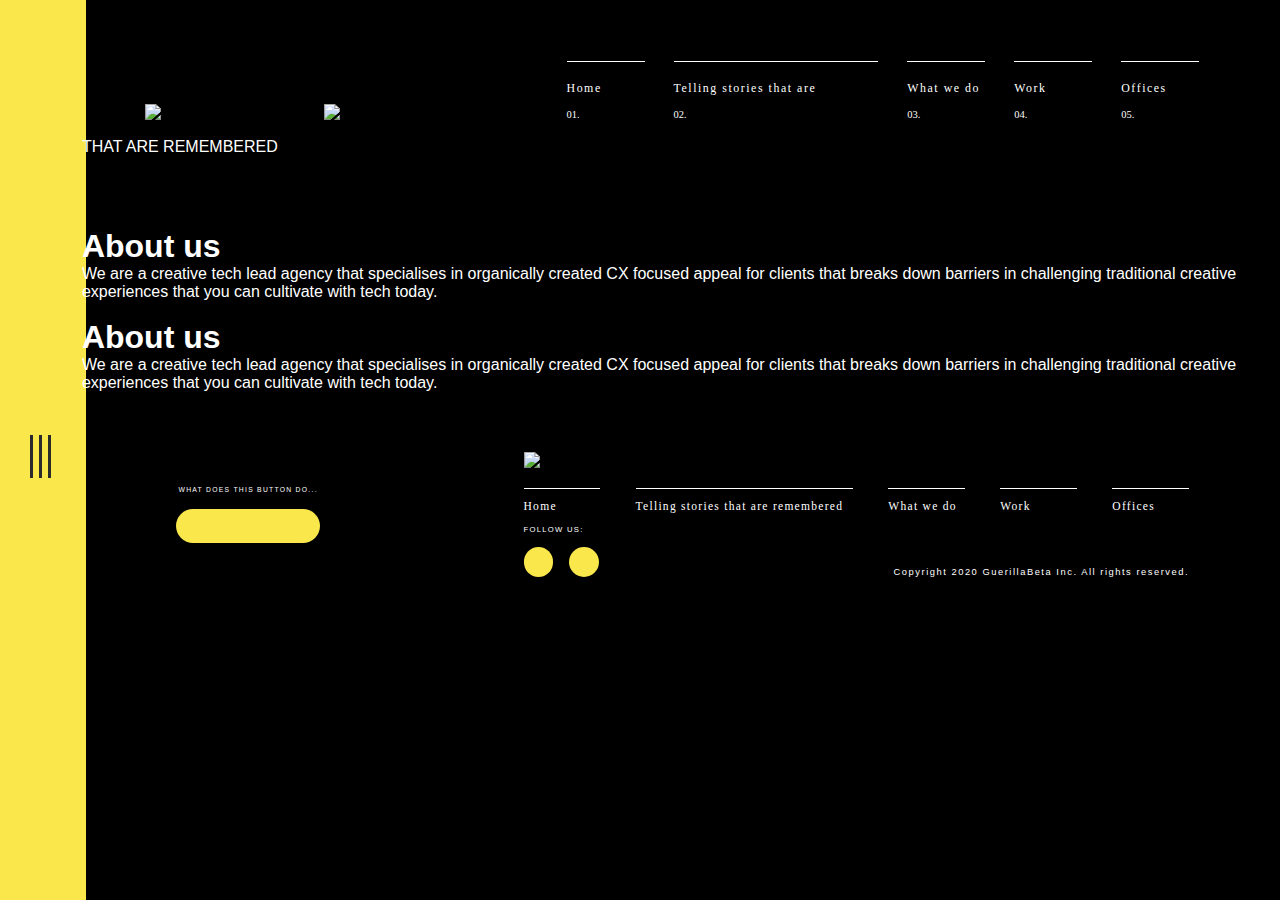
==== aboutUs.html @ b66935ba "change genie" ====
<!DOCTYPE html>
<html lang="en">

<head>
    <meta charset="UTF-8">
    <meta name="viewport" content="width=device-width, initial-scale=1.0">
    <meta http-equiv="X-UA-Compatible" content="ie=edge">
    <title>GuerillaBeta</title>
    <link href="https://fonts.googleapis.com/css?family=Gravitas+One&display=swap" rel="stylesheet">
    <link rel="stylesheet" href="style/owl.carousel.min.css">
    <link rel="stylesheet" href="style/header.css">
    <link rel="stylesheet" href="style/aboutUs.css">
    <link rel="stylesheet" href="style/font.css">
    <link rel="stylesheet" href="style/animation.css">
    <link rel="stylesheet" href="style/styleNavBar.css">

    <script src="https://cdnjs.cloudflare.com/ajax/libs/jquery/2.2.4/jquery.min.js"></script>
    <script src="script/snap.svg-min.js"></script>
    <script src="script/modernizr.custom.js"></script>


    <!-- javascript -->
    <script src="script/jquery.min.js"></script>
    <script src="script/owl.carousel.min.js"></script>
</head>

<body>
    <div class="container" id="nav">
        <div class="burger">
            <div class="rot">
                <span></span>
            </div>
        </div>
        <!-- open/close -->
        <nav class="navBar">
            <div class="burger closeImg">
                <img class="" alt="" src="img/closeNavBar.png">
            </div>
            <ul class="main">
                <li></li>
                <li class="first"><a href="case.html">
                        <h1 class="num">01</h1>
                        <div class="navBarImg">
                            <img class="navBarImg01" alt="" src="img/01.png"></div>
                        <p class="name">WEB EXPERIENCES, BABY!</p>
                    </a></li>
                <li><a href="#">
                        <h1 class="num">02</h1>
                        <div class="navBarImg">
                            <img class="navBarImg02" alt="" src="img/02.png"></div>
                        <p class="name">THE NEW REALITY - AR</p>
                    </a></li>
                <li><a href="#">
                        <h1 class="num">03</h1>
                        <div class="navBarImg">
                            <img class="navBarImg03" alt="" src="img/03.png"></div>
                        <p class="name">GAME DEVELOPMENT</p>
                    </a></li>
                <li><a href="#">
                        <h1 class="num">04</h1>
                        <div class="navBarImg">
                            <img class="navBarImg04" alt="" src="img/04.png"></div>
                        <p class="name">APP DEVELOPMENT</p>
                    </a></li>
            </ul>

        </nav>

        <div class="overlay"></div>
        <div class="containerBox">
            <header>
                <a href="index.html">
                    <div class="logo">
                        <img class='guer' src='img/guerLogoHeader.png'>
                        <img class='beta' src='img/beta.png'>
                    </div>
                </a>
                <ul class="menu">
                    <li> <a href="index.html">
                            <p class="menuText">Home</p>
                            <p class="menuNum">01.</p>
                        </a>
                    </li>
                    <li> <a href="aboutUs.html">
                            <p class="menuText">Telling stories that are</p>
                            <p class="menuNum">02.</p>
                        </a>
                    </li>
                    <li> <a href="weDo.html">
                            <p class="menuText">What we do</p>
                            <p class="menuNum">03.</p>
                        </a>
                    </li>
                    <li> <a href="work.html">
                            <p class="menuText">Work</p>
                            <p class="menuNum">04.</p>
                        </a>
                    </li>
                    <li> <a href="offices.html">
                            <p class="menuText">Offices</p>
                            <p class="menuNum">05.</p>
                        </a>
                    </li>
                </ul>


                <div class="burgerMenu">
                    <a id="hamburger-icon" href="#" class="open-close-btn"><span></span>
                        <span></span>
                        <span></span>
                        <span></span></a>
                </div>
                <div id="myNav" class="overlay1">
                    <div class="overlay-content">
                        <a href="index.html">
                            <p class="menuText"><span class="menuNum">01. </span>Home</p>
                        </a>
                        <a href="aboutUs.html">
                            <p class="menuText"><span class="menuNum">02. </span>Telling stories that are remembered</p>
                        </a>
                        <a href="weDo.html">
                            <p class="menuText"><span class="menuNum">03. </span>What we do</p>
                        </a>
                        <a href="work.html">
                            <p class="menuText"><span class="menuNum">04. </span>Work</p>
                        </a>
                        <a href="offices.html">
                            <p class="menuText"><span class="menuNum">05. </span>Offices</p>
                        </a>
                    </div>
                </div>
            </header>
            <div class="mainText">
                <img src="./img/about_text.png" alt="" class="aboutText">
                <p class="tittle">THAT ARE REMEMBERED</p>
                <div class='hoverme'>
                    <img class="bird bird1" alt="" src="img/bird.png">
                    <i></i><i></i><i></i><i></i><i></i><i></i><i></i><i></i><i></i><i></i><i></i><i></i><i></i><i></i><i></i><i></i><i></i><i></i><i></i><i></i><i></i><i></i><i></i><i></i><i></i><i></i><i></i><i></i><i></i><i></i><i></i><i></i><i></i><i></i><i></i><i></i><i></i><i></i><i></i><i></i>
                </div>
                <div class='hoverme'>
                    <img class="bird bird2" alt="" src="img/bird.png">
                    <i></i><i></i><i></i><i></i><i></i><i></i><i></i><i></i><i></i><i></i><i></i><i></i><i></i><i></i><i></i><i></i><i></i><i></i><i></i><i></i><i></i><i></i><i></i><i></i><i></i><i></i><i></i><i></i><i></i><i></i><i></i><i></i><i></i><i></i><i></i><i></i><i></i><i></i><i></i><i></i>

                </div>
                <img class="yellowArr yellowArr1" alt="" src="img/yellowArr.png">
                <img class="yellowArr yellowArr2" alt="" src="img/yellowArr.png">
                <img class="yellowArr yellowArr3" alt="" src="img/yellowArr.png">


                <!-- body -->
                <div class="owl-carousel">
                    <div class="slider">
                        <img src="./img/hand-grenade1_21.gif" class="sliderImg bomb" alt="">
                        <div class="sliderText">
                            <h1 class="sliderH1">About us</h1>
                            <p class="sliderInfo">We are a creative tech lead agency that specialises in organically created CX focused appeal for clients that breaks down barriers in challenging traditional creative experiences that you can cultivate with tech today.</p>
                        </div>
                    </div>
                    <div class="slider">
                        <img src="./img/kitty-paw21.gif" class="sliderImg" alt="">
                        <div class="sliderText">
                            <h1 class="sliderH1 sliderH11">About us</h1>
                            <p class="sliderInfo">We are a creative tech lead agency that specialises in organically created CX focused appeal for clients that breaks down barriers in challenging traditional creative experiences that you can cultivate with tech today.</p>
                        </div>
                    </div>

                </div>
                <p class="counter-out"></p>
            </div>
            <footer>
                <div class="btnContainer">
                    <img class="leftHand" alt="" src="img/leftHand.png">
                    <div class="btnBox">
                        <p class="p">WHAT DOES THIS BUTTON DO...</p>
                        <a href="" class="btnGuer testing"></a>
                    </div>
                    <img class="rightHand" alt="" src="img/rightHand.png">
                </div>
                <div class="footerRight">
                    <a href=""><img class='logo' src='img/logo.png'></a>
                    <ul class="menu">
                        <li> <a href="index.html">Home</a>
                        </li>
                        <li> <a href="aboutUs.html">Telling stories that are remembered</a>
                        </li>
                        <li> <a href="weDo.html">What we do</a>
                        </li>
                        <li> <a href="work.html">Work</a>
                        </li>
                        <li> <a href="offices.html">Offices</a>
                        </li>
                    </ul>
                    <div class="infoBox">
                        <div class="social">
                            <p class="follow">FOLLOW US:</p>
                            <div class="logoBox">
                                <div class="logoImg" style="background-image: url(img/face.png);     background-size: 32%;"></div>
                                <div class="logoImg" style="background-image: url(img/insta.png);    background-size: 50%;"></div>
                            </div>
                        </div>
                        <p class="copy">Copyright 2020 GuerillaBeta Inc. All rights reserved.</p>
                    </div>
                </div>
            </footer>
        </div>
    </div>
    <script>
        $(".open-close-btn").on('click touchstart', function(e) {
            // prevent default anchor click 
            e.preventDefault();
            $(".overlay1").toggleClass("overlay-open");
            $("#hamburger-icon").toggleClass("hamburger-open");
        });

    </script>
    <script src="script/classie.js"></script>
    <script src="script/demo12.js"></script>
    <script>
        $(document).ready(function() {
            $(".owl-carousel").owlCarousel({
                items: 1,
                loop: true,
                nav: true,
                onInitialized: function(e) {
                    $('.counter-out').text('1 / ' + this.items().length)
                    console.log();
                }
            });
            $(".owl-carousel").on('changed.owl.carousel', function(e) {
                $('.counter-out').text(++e.page.index + ' / ' + e.page.count)
            });
        });

    </script>
</body>

</html>
---- style/header.css ----
* {
    padding: 0;
    margin: 0;
    box-sizing: border-box;
}

ul li {
    list-style: none;
}

body {
    color: white;
    font-family: 'Helvetica';
    font-weight: 300;
    /*    overflow: hidden;*/
    background-color: black;
}

.burgerMenu,
#myNav {
    display: none;
}

.container {
    width: 100vw;
    height: 100%;
    display: flex;
    flex-direction: row;
    /*    align-items: center;*/
    background-color: black;
    background: linear-gradient(90deg, #FAE74C 6.7%, black 6.7%);
}

.burger {
    height: 100vh;
    width: 6.4vw;
    display: flex;
    flex-direction: row;
    justify-content: center;
    align-items: center;
    padding: 0 2.6vw;
    position: relative;
    z-index: 2;
    background-color: #FAE74C;
}

.containerBox {
    width: 93.3%;
    height: 100%;
    display: flex;
    flex-direction: column;
    justify-content: flex-start;
    background-position: center;
    background-repeat: no-repeat;
    background-size: cover;
}

header {
    width: 100%;
    height: 9.35vw;
    padding: 0vw 6vw 0 4.9vw;
    display: flex;
    flex-direction: row;
    justify-content: space-between;
    align-items: flex-end;
}

header .logo {
    width: 17.8vw;
    height: 37px;
    display: flex;
    flex-direction: row;
    justify-content: flex-start;
    align-items: flex-end;
}

header .logo .guer {
    margin: 0 0.7vw 0 0;
    width: 14vw;
}

header .logo .beta {
    width: 4vw;
}

header .logo:hover .beta {
    animation: flip ease-in-out 1s;
    -webkit-backface-visibility: visible;
    backface-visibility: visible;
}

header .menu {
    width: 60%;
    display: flex;
    flex-direction: row;
    justify-content: space-between;
}


header .menu li {
    display: flex;
    flex-direction: column;
    justify-content: space-between;
    align-items: flex-start;
    border-top: 1px solid transparent;
    width: 6.1vw;
    transition: all .8s;
}

header .menu li:hover {
    border-top: 1px solid white;
}

header .menu li:hover a {
    color: #FAE74C;
}

header .menu li:nth-of-type(2) {
    width: 16vw;
}

header .menu li a {
    text-decoration: none;
    text-align: left;
    width: 100%;
    color: white;
    transition: all .2s;
}

header .menuText {
    width: 100%;
    font-size: 0.93vw;
    padding: 1.5vw 0 1vw;
    letter-spacing: 0.12vw;
    font-family: Futura_Medium;
    transition: all .3s;
    border-top: 1px solid white;
}

header .menuNum {
    font-family: Silkscreen;
    font-size: 0.82vw;
    transition: all .3s;
}

.overlay {
    height: 0%;
    width: 100%;
    position: fixed;
    z-index: 1;
    top: 0;
    left: 0;
    overflow-y: hidden;
    transition: 0.4s;
    display: flex;
    justify-content: center;
}

.overlay1 {
    height: 0%;
    width: 100%;
    position: fixed;
    z-index: 100;
    top: 0;
    left: 0;
    overflow-y: hidden;
    transition: 0.4s;
    display: flex;
    justify-content: center;
}

.overlay-open {
    height: 93%;
    background-color: black;
    top: 13vw;
}

.overlay-content {
    position: relative;
    width: 80%;
    margin-top: 10%;
}

.overlay1 a {
    padding: 5px;
    text-decoration: none;
    text-transform: uppercase;
    display: block;
    transition: 0.3s;
    color: white;
    line-height: 1.6;
    letter-spacing: 2px;
    text-align: left;
}


.overlay1 a:hover,
.overlay1 a:focus {
    color: white;
}

.open-close-btn {
    position: relative;
    left: 5px;
    text-decoration: none;
    z-index: 10;
}

footer {
    width: 100%;
    display: flex;
    flex-direction: row;
    justify-content: space-between;
    align-items: center;
    padding: 4.7vw 6.8vw 3.3vw 3.3vw;
    background-image: url(../img/footerBG.png);
}

footer .btnContainer {
    display: flex;
    flex-direction: row;
    justify-content: center;
    align-items: flex-start;
}

footer .btnContainer .leftHand {
    width: 3.24vw;
    margin: 0 0.8vw 0 0;
}

footer .btnContainer .rightHand {
    width: 2.45vw;
    margin: 3vw 0 0 0vw;
}

footer .btnContainer .btnBox {
    display: flex;
    flex-direction: column;
    justify-content: center;
    align-items: center;
    width: 11.3vw;
}

footer .btnContainer .btnBox .p {
    font-size: 0.53vw;
    letter-spacing: 0.1vw;
    font-family: 'Helvetica';
    font-weight: 100;
    margin: 0 0 1.25vw;
    text-transform: uppercase;
}

footer .btnBox .btnGuer {
    border-radius: 32vw;
    background-color: #FAE74C;
    background-image: url(../img/btnBG.png);
    background-position: center;
    background-repeat: no-repeat;
    background-size: 59%;
    width: 100%;
    height: 2.66vw;
    color: white;
    text-decoration: none;
    cursor: pointer;
    -webkit-transition: all .2s ease;
    transition: all .2s ease;
    display: block;
    position: relative;
}

.testing:before,
.testing:after {
    content: '';
    position: absolute;
    top: 0;
    left: 0;
    padding: 8px 0;
    width: 100%;
    -webkit-clip: rect(0px, 0px, 0px, 0px);
    clip: rect(0px, 0px, 0px, 0px);
    background: #FAE74C;
    color: white;
    border-radius: 32vw;
    background-image: url(../img/btnBG.png);
    background-position: center;
    background-repeat: no-repeat;
    background-size: 59%;
}

.testing:before {
    left: -3px;
    top: -2px;
    text-shadow: 2px 0 #fff;
    box-shadow: 2px 0 #fff;
}

.testing:after {
    left: 2px;
    bottom: -2px;
    text-shadow: -1px 0 #fff;
    box-shadow: -1px 0 #fff;
}

.testing:hover {
    background: white;
    color: black;
}

.testing:hover:before {
    animation: glitch-test 1s infinite linear alternate-reverse;
}

.testing:hover:after {
    -webkit-animation: glitch-test 1.5s infinite linear alternate;
    animation: glitch-test 1.5s infinite linear alternate;
}

footer .btnBox .btnGuer:hover {
    cursor: pointer;
}

footer .footerRight {
    display: flex;
    flex-direction: column;
    justify-content: center;
    align-items: flex-start;
}

footer .footerRight .logo {
    width: 11.7vw;
    margin: 0 0 1.25vw;
}

footer .footerRight .menu {
    display: flex;
    flex-direction: row;
    justify-content: space-between;
    align-items: flex-start;
    width: 52vw;
}

footer .footerRight .menu li {
    display: flex;
    flex-direction: column;
    justify-content: space-between;
    align-items: flex-start;
    border-top: 1px solid white;
    width: 6vw;
    transition: all 1s;
}

footer .footerRight .menu li:nth-of-type(2) {
    width: 17vw;
}

footer .footerRight .menu li a {
    text-decoration: none;
    text-align: left;
    width: 100%;
    color: white;
    transition: all .3s;
    font-size: 0.9vw;
    padding: 0.9vw 0 1vw;
    letter-spacing: 0.1vw;
    font-family: Futura_Medium;
    transition: all .3s;
}

footer .footerRight .menu li a:hover {
    cursor: pointer;
}

footer .footerRight .infoBox {
    display: flex;
    flex-direction: row;
    justify-content: space-between;
    align-items: flex-end;
    width: 100%;
}

footer .footerRight .infoBox .social {
    display: flex;
    flex-direction: column;
}

footer .social .follow {
    font-size: 0.6vw;
    font-family: 'Helvetica';
    font-weight: 100;
    letter-spacing: 0.1vw;
}

footer .social .logoBox {
    display: flex;
    flex-direction: row;
    margin: 1vw 0 0;
}

footer .social .logoBox .logoImg {
    width: 2.34vw;
    height: 2.34vw;
    background-color: #FAE74C;
    border-radius: 50%;
    background-repeat: no-repeat;
    background-position: center;
    margin: 0 1.2vw 0 0;
}

footer .social .logoBox .logoImg:hover {
    cursor: pointer;
}

footer .copy {
    font-size: 0.73vw;
    font-family: 'Helvetica';
    font-weight: 100;
    letter-spacing: 0.12vw;
}

@media screen and (max-height: 450px) {
    .overlay1 {
        overflow-y: auto;
    }
}


/* Hamburger Icon */
#hamburger-icon {
    display: inline-block;
    width: 7.2vw;
    height: 3vw;
    -webkit-transform: rotate(0deg);
    -moz-transform: rotate(0deg);
    -o-transform: rotate(0deg);
    transform: rotate(0deg);
    -webkit-transition: .5s ease-in-out;
    -moz-transition: .5s ease-in-out;
    -o-transition: .5s ease-in-out;
    transition: .5s ease-in-out;
    cursor: pointer;
}


#hamburger-icon span {
    display: inline-block;
    position: absolute;
    height: 2px;
    width: 100%;
    background: white;
    border-radius: 3px;
    opacity: 1;
    left: 0;
    margin-top: 0.4vw;
    -webkit-transform: rotate(0deg);
    -moz-transform: rotate(0deg);
    -o-transform: rotate(0deg);
    transform: rotate(0deg);
    -webkit-transition: .25s ease-in-out;
    -moz-transition: .25s ease-in-out;
    -o-transition: .25s ease-in-out;
    transition: .25s ease-in-out;
}


/* Hamburger Lines  */

#hamburger-icon span:nth-child(1) {
    top: 0px;
}

#hamburger-icon span:nth-child(2),
#hamburger-icon span:nth-child(3) {
    top: 1.5vw;
}

#hamburger-icon span:nth-child(4) {
    top: 3vw;
}

#hamburger-icon.hamburger-open span:nth-child(1) {
    top: 18px;
    width: 0%;
    left: 50%;
}

#hamburger-icon.hamburger-open span:nth-child(2) {
    -webkit-transform: rotate(45deg);
    -moz-transform: rotate(45deg);
    -o-transform: rotate(45deg);
    transform: rotate(45deg);
}

#hamburger-icon.hamburger-open span:nth-child(3) {
    -webkit-transform: rotate(-45deg);
    -moz-transform: rotate(-45deg);
    -o-transform: rotate(-45deg);
    transform: rotate(-45deg);
}

#hamburger-icon.hamburger-open span:nth-child(4) {
    top: 18px;
    width: 0%;
    left: 50%;
}

.xAnimate {
    width: 1.7vw;
    left: 4%;
    top: -9%;
    position: absolute;
    animation: rotate ease-in-out 4s infinite;
}

.xAnimate1 {
    bottom: -44%;
    right: 20%;
    width: 1.2vw;
    position: absolute;
    animation: rotate2 ease-in-out 6s infinite;
}



@media all and (max-width:1024px) {
    body {
        overflow: auto;
    }

    .container {
        background-color: black;
        background: linear-gradient(90deg, black 6.7%, black 6.7%);
    }

    .xAnimate {
        width: 2.7vw;
        top: 0%;
    }

    .nav {
        display: none;
    }

    header .menu {
        display: none;
    }

    header {
        justify-content: space-between;
        padding: 5.6vw 7.4vw 0;
    }

    header .logo {
        margin: 0;
        width: 39vw;
    }

    header .logo .guer {
        margin: 0 0.7vw 0 0;
        width: 23vw;
    }

    header .logo .beta {
        width: 6vw;
    }

    .containerBox {
        width: 100%;
    }

    header .menuText {
        font-size: 2.93vw;
        letter-spacing: 0.4vw;
    }

    header .menuNum {
        font-size: 2.93vw;
    }

    .burgerMenu,
    #myNav {
        display: flex;
    }

    footer .btnContainer {
        margin: 0 0 4vw;
    }

    footer .btnContainer .btnBox .p {
        font-size: 1.7vw;
    }

    footer .btnBox .btnGuer {
        height: 5.66vw;
    }

    footer .footerRight .logo {
        width: 21.7vw;
        margin: 0 0 2vw;
    }

    footer .footerRight .menu {
        width: 100%;
    }

    footer .footerRight .menu li a {
        font-size: 2vw;
        padding: 1.9vw 0 2vw;
    }

    footer .footerRight .menu li {
        width: 12vw;
        margin: 0 2vw 0 0;
    }

    footer .footerRight .menu li:nth-of-type(2) {
        width: 35vw;
    }

    footer {
        flex-direction: column;
        padding: 4.7vw 1vw 3.3vw;
    }

    footer .social .follow {
        font-size: 2.3vw;
        margin-top: 2vw;
    }

    footer .social .logoBox .logoImg {
        width: 6.34vw;
        height: 6.34vw;
        background-position: 49% 50%;
    }

    footer .copy {
        font-size: 2.3vw;
        letter-spacing: 0.2vw;
    }

    footer .btnContainer .leftHand {
        width: 6.24vw;
        margin: 0 1.8vw 0 0;
    }

    footer .btnContainer .rightHand {
        width: 5.45vw;
        margin: 3vw 0 0 1vw;
    }

    footer .btnContainer .btnBox {
        width: 30vw;
    }

}
---- style/animation.css ----
@keyframes rotate {
    from {
        transform: rotate(0deg);
    }

    to {
        transform: rotate(-360deg);
    }
}

@keyframes rotate2 {
    from {
        transform: rotate(-360deg);
    }

    to {
        transform: rotate(0deg);
    }
}

@keyframes pulse {
    0% {
        transform: scale3d(1, 1, 1);
        -webkit-transform: scale3d(1, 1, 1);
    }

    50% {
        transform: scale3d(1.1, 1.1, 1.1);
        -webkit-transform: scale3d(1.1, 1.1, 1.1);
    }

    100% {
        transform: scale3d(1, 1, 1);
        -webkit-transform: scale3d(1, 1, 1);
    }
}

@keyframes fadeState {
    from {
        opacity: 0;
    }

    to {
        opacity: 1;
    }
}

@keyframes fadeArr {
    0 {
        opacity: 0;
    }

    50% {
        opacity: 1;
    }

    100% {
        opacity: 0;
    }
}

@keyframes fade {
    0% {
        opacity: 0;
        top: 0;
    }

    15% {
        opacity: 1;
    }

    85% {
        opacity: 1;
    }

    98% {
        top: 0;
    }

    100% {
        opacity: 0;
        top: -100px;
    }
}

@keyframes stateAnim {
    from {
        opacity: 0;
    }

    to {
        opacity: 1;
    }
}

@keyframes david {
    from {
        background-image: url(../img/David.png);
    }

    to {
        background-image: url(../img/0811.gif);
    }
}

@keyframes cleo {
    from {
        background-image: url(../img/Cleopatra1.png);
    }

    to {
        background-image: url(../img/0631.gif);
    }
}

@-webkit-keyframes flip {
    from {
        -webkit-transform: perspective(400px) scale3d(1, 1, 1) translate3d(0, 0, 0) rotate3d(0, 1, 0, -360deg);
        transform: perspective(400px) scale3d(1, 1, 1) translate3d(0, 0, 0) rotate3d(0, 1, 0, -360deg);
        -webkit-animation-timing-function: ease-out;
        animation-timing-function: ease-out;
    }

    40% {
        -webkit-transform: perspective(400px) scale3d(1, 1, 1) translate3d(0, 0, 150px) rotate3d(0, 1, 0, -190deg);
        transform: perspective(400px) scale3d(1, 1, 1) translate3d(0, 0, 150px) rotate3d(0, 1, 0, -190deg);
        -webkit-animation-timing-function: ease-out;
        animation-timing-function: ease-out;
    }

    50% {
        -webkit-transform: perspective(400px) scale3d(1, 1, 1) translate3d(0, 0, 150px) rotate3d(0, 1, 0, -170deg);
        transform: perspective(400px) scale3d(1, 1, 1) translate3d(0, 0, 150px) rotate3d(0, 1, 0, -170deg);
        -webkit-animation-timing-function: ease-in;
        animation-timing-function: ease-in;
    }

    80% {
        -webkit-transform: perspective(400px) scale3d(0.95, 0.95, 0.95) translate3d(0, 0, 0) rotate3d(0, 1, 0, 0deg);
        transform: perspective(400px) scale3d(0.95, 0.95, 0.95) translate3d(0, 0, 0) rotate3d(0, 1, 0, 0deg);
        -webkit-animation-timing-function: ease-in;
        animation-timing-function: ease-in;
    }

    to {
        -webkit-transform: perspective(400px) scale3d(1, 1, 1) translate3d(0, 0, 0) rotate3d(0, 1, 0, 0deg);
        transform: perspective(400px) scale3d(1, 1, 1) translate3d(0, 0, 0) rotate3d(0, 1, 0, 0deg);
        -webkit-animation-timing-function: ease-in;
        animation-timing-function: ease-in;
    }
}

@keyframes flip {
    from {
        -webkit-transform: perspective(400px) scale3d(1, 1, 1) translate3d(0, 0, 0) rotate3d(0, 1, 0, -360deg);
        transform: perspective(400px) scale3d(1, 1, 1) translate3d(0, 0, 0) rotate3d(0, 1, 0, -360deg);
        -webkit-animation-timing-function: ease-out;
        animation-timing-function: ease-out;
    }

    40% {
        -webkit-transform: perspective(400px) scale3d(1, 1, 1) translate3d(0, 0, 150px) rotate3d(0, 1, 0, -190deg);
        transform: perspective(400px) scale3d(1, 1, 1) translate3d(0, 0, 150px) rotate3d(0, 1, 0, -190deg);
        -webkit-animation-timing-function: ease-out;
        animation-timing-function: ease-out;
    }

    50% {
        -webkit-transform: perspective(400px) scale3d(1, 1, 1) translate3d(0, 0, 150px) rotate3d(0, 1, 0, -170deg);
        transform: perspective(400px) scale3d(1, 1, 1) translate3d(0, 0, 150px) rotate3d(0, 1, 0, -170deg);
        -webkit-animation-timing-function: ease-in;
        animation-timing-function: ease-in;
    }

    80% {
        -webkit-transform: perspective(400px) scale3d(0.95, 0.95, 0.95) translate3d(0, 0, 0) rotate3d(0, 1, 0, 0deg);
        transform: perspective(400px) scale3d(0.95, 0.95, 0.95) translate3d(0, 0, 0) rotate3d(0, 1, 0, 0deg);
        -webkit-animation-timing-function: ease-in;
        animation-timing-function: ease-in;
    }

    to {
        -webkit-transform: perspective(400px) scale3d(1, 1, 1) translate3d(0, 0, 0) rotate3d(0, 1, 0, 0deg);
        transform: perspective(400px) scale3d(1, 1, 1) translate3d(0, 0, 0) rotate3d(0, 1, 0, 0deg);
        -webkit-animation-timing-function: ease-in;
        animation-timing-function: ease-in;
    }
}

@keyframes lower {

    0%,
    12%,
    18.999%,
    23%,
    31.999%,
    37%,
    44.999%,
    46%,
    49.999%,
    51%,
    58.999%,
    61%,
    68.999%,
    71%,
    85.999%,
    96%,
    100% {
        opacity: 0.99;
        text-shadow: 0 0 30px #FAE74C, 0 0 40px white, 0 0 6px #FAE74C;
    }

    19%,
    22.99%,
    32%,
    36.999%,
    45%,
    45.999%,
    50%,
    50.99%,
    59%,
    60.999%,
    69%,
    70.999%,
    86%,
    95.999% {
        opacity: 0.4;
        text-shadow: none;
    }
}

@keyframes left {
    from {
        left: 0;
        bottom: 0;
    }

    to {
        left: 0.25vw;
        bottom: 0.25vw;
    }
}







@keyframes bottomright {
    0% {
        width: 0;
        height: 0;
        padding-top: 0;
        visibility: visible;
    }

    25% {
        width: 100%;
        height: 0;
        padding-top: 0;
        visibility: visible;
    }

    50% {
        height: 100%;
        width: 100%;
        visibility: visible;
    }

    75% {
        visibility: visible;
    }

    100% {
        visibility: visible;
    }
}

@keyframes revbottomright {
    0% {
        width: 100%;
        height: 100%;
        visibility: visible;
    }

    25% {
        width: 100%;
        height: 100%;
        visibility: visible;
    }

    50% {
        width: 100%;
        height: 100%;
        visibility: visible;
    }

    75% {
        width: 100%;
        height: 0;
        padding-top: 0;
        visibility: visible;
    }

    100% {
        width: 0;
        height: 0;
        padding-top: 0;
        visibility: hidden;
    }
}

@keyframes topleft {
    0% {
        width: 0;
        height: 0;
        padding-bottom: 0;
        visibility: hidden;
    }

    25% {
        width: 0;
        height: 0;
        padding-bottom: 0;
        visibility: hidden;
    }

    50% {
        width: 0;
        height: 0;
        padding-bottom: 0;
        visibility: hidden;
    }

    75% {
        width: 100%;
        height: 0;
        padding-bottom: 0;
        visibility: visible;
    }

    100% {
        width: 100%;
        height: 100%;
        opacity: 1;
        visibility: visible;
    }
}

@keyframes revtopleft {
    0% {
        width: 100%;
        height: 100%;
        opacity: 1;
        visibility: visible;
    }

    25% {
        width: 100%;
        height: 0;
        padding-bottom: 0;
        visibility: visible;
    }

    50% {
        width: 0;
        height: 0;
        padding-bottom: 0;
        visibility: hidden;
    }

    75% {
        width: 0;
        height: 0;
        padding-bottom: 0;
        visibility: hidden;
    }

    100% {
        width: 0;
        height: 0;
        padding-bottom: 0;
        visibility: hidden;
    }
}
@keyframes topleft2 {
  0% {
        width: 0;
        height: 0;
        padding-top: 0;
        visibility: visible;
    }

    25% {
        width: 100%;
        height: 0;
        padding-top: 0;
        visibility: visible;
    }

    50% {
        height: 100%;
        width: 100%;
        visibility: visible;
    }

    75% {
        visibility: visible;
    }

    100% {
        visibility: visible;
    }
}

@keyframes bang {
    from {
        transform: translate3d(0, 1vw, 0);
        opacity: 1;
    }
}

@-moz-keyframes topLineCross {
    0% {
        -webkit-transform: translateY(-22px);
        -moz-transform: translateY(-22px);
        -o-transform: translateY(-22px);
        -ms-transform: translateY(-22px);
        transform: translateY(-22px);
    }

    50% {
        -webkit-transform: translateY(0px);
        -moz-transform: translateY(0px);
        -o-transform: translateY(0px);
        -ms-transform: translateY(0px);
        transform: translateY(0px);
    }

    100% {
        -webkit-transform: translateY(0px) rotate(45deg);
        -moz-transform: translateY(0px) rotate(45deg);
        -o-transform: translateY(0px) rotate(45deg);
        -ms-transform: translateY(0px) rotate(45deg);
        transform: translateY(0px) rotate(45deg);
    }
}

@-webkit-keyframes topLineCross {
    0% {
        -webkit-transform: translateY(-22px);
        -moz-transform: translateY(-22px);
        -o-transform: translateY(-22px);
        -ms-transform: translateY(-22px);
        transform: translateY(-22px);
    }

    50% {
        -webkit-transform: translateY(0px);
        -moz-transform: translateY(0px);
        -o-transform: translateY(0px);
        -ms-transform: translateY(0px);
        transform: translateY(0px);
    }

    100% {
        -webkit-transform: translateY(0px) rotate(45deg);
        -moz-transform: translateY(0px) rotate(45deg);
        -o-transform: translateY(0px) rotate(45deg);
        -ms-transform: translateY(0px) rotate(45deg);
        transform: translateY(0px) rotate(45deg);
    }
}

@-o-keyframes topLineCross {
    0% {
        -webkit-transform: translateY(-22px);
        -moz-transform: translateY(-22px);
        -o-transform: translateY(-22px);
        -ms-transform: translateY(-22px);
        transform: translateY(-22px);
    }

    50% {
        -webkit-transform: translateY(0px);
        -moz-transform: translateY(0px);
        -o-transform: translateY(0px);
        -ms-transform: translateY(0px);
        transform: translateY(0px);
    }

    100% {
        -webkit-transform: translateY(0px) rotate(45deg);
        -moz-transform: translateY(0px) rotate(45deg);
        -o-transform: translateY(0px) rotate(45deg);
        -ms-transform: translateY(0px) rotate(45deg);
        transform: translateY(0px) rotate(45deg);
    }
}

@keyframes topLineCross {
    0% {
        -webkit-transform: translateY(-22px);
        -moz-transform: translateY(-22px);
        -o-transform: translateY(-22px);
        -ms-transform: translateY(-22px);
        transform: translateY(-22px);
    }

    50% {
        -webkit-transform: translateY(0px);
        -moz-transform: translateY(0px);
        -o-transform: translateY(0px);
        -ms-transform: translateY(0px);
        transform: translateY(0px);
    }

    100% {
        -webkit-transform: translateY(0px) rotate(45deg);
        -moz-transform: translateY(0px) rotate(45deg);
        -o-transform: translateY(0px) rotate(45deg);
        -ms-transform: translateY(0px) rotate(45deg);
        transform: translateY(0px) rotate(45deg);
    }
}

@-moz-keyframes bottomLineCross {
    0% {
        -webkit-transform: translateY(22px);
        -moz-transform: translateY(22px);
        -o-transform: translateY(22px);
        -ms-transform: translateY(22px);
        transform: translateY(22px);
    }

    50% {
        -webkit-transform: translateY(0px);
        -moz-transform: translateY(0px);
        -o-transform: translateY(0px);
        -ms-transform: translateY(0px);
        transform: translateY(0px);
    }

    100% {
        -webkit-transform: translateY(0px) rotate(-45deg);
        -moz-transform: translateY(0px) rotate(-45deg);
        -o-transform: translateY(0px) rotate(-45deg);
        -ms-transform: translateY(0px) rotate(-45deg);
        transform: translateY(0px) rotate(-45deg);
    }
}

@-webkit-keyframes bottomLineCross {
    0% {
        -webkit-transform: translateY(22px);
        -moz-transform: translateY(22px);
        -o-transform: translateY(22px);
        -ms-transform: translateY(22px);
        transform: translateY(22px);
    }

    50% {
        -webkit-transform: translateY(0px);
        -moz-transform: translateY(0px);
        -o-transform: translateY(0px);
        -ms-transform: translateY(0px);
        transform: translateY(0px);
    }

    100% {
        -webkit-transform: translateY(0px) rotate(-45deg);
        -moz-transform: translateY(0px) rotate(-45deg);
        -o-transform: translateY(0px) rotate(-45deg);
        -ms-transform: translateY(0px) rotate(-45deg);
        transform: translateY(0px) rotate(-45deg);
    }
}

@-o-keyframes bottomLineCross {
    0% {
        -webkit-transform: translateY(22px);
        -moz-transform: translateY(22px);
        -o-transform: translateY(22px);
        -ms-transform: translateY(22px);
        transform: translateY(22px);
    }

    50% {
        -webkit-transform: translateY(0px);
        -moz-transform: translateY(0px);
        -o-transform: translateY(0px);
        -ms-transform: translateY(0px);
        transform: translateY(0px);
    }

    100% {
        -webkit-transform: translateY(0px) rotate(-45deg);
        -moz-transform: translateY(0px) rotate(-45deg);
        -o-transform: translateY(0px) rotate(-45deg);
        -ms-transform: translateY(0px) rotate(-45deg);
        transform: translateY(0px) rotate(-45deg);
    }
}

@keyframes bottomLineCross {
    0% {
        -webkit-transform: translateY(22px);
        -moz-transform: translateY(22px);
        -o-transform: translateY(22px);
        -ms-transform: translateY(22px);
        transform: translateY(22px);
    }

    50% {
        -webkit-transform: translateY(0px);
        -moz-transform: translateY(0px);
        -o-transform: translateY(0px);
        -ms-transform: translateY(0px);
        transform: translateY(0px);
    }

    100% {
        -webkit-transform: translateY(0px) rotate(-45deg);
        -moz-transform: translateY(0px) rotate(-45deg);
        -o-transform: translateY(0px) rotate(-45deg);
        -ms-transform: translateY(0px) rotate(-45deg);
        transform: translateY(0px) rotate(-45deg);
    }
}

@-moz-keyframes topLineBurger {
    0% {
        -webkit-transform: translateY(0px) rotate(45deg);
        -moz-transform: translateY(0px) rotate(45deg);
        -o-transform: translateY(0px) rotate(45deg);
        -ms-transform: translateY(0px) rotate(45deg);
        transform: translateY(0px) rotate(45deg);
    }

    50% {
        -webkit-transform: rotate(0deg);
        -moz-transform: rotate(0deg);
        -o-transform: rotate(0deg);
        -ms-transform: rotate(0deg);
        transform: rotate(0deg);
    }

    100% {
        -webkit-transform: translateY(-22px) rotate(0deg);
        -moz-transform: translateY(-22px) rotate(0deg);
        -o-transform: translateY(-22px) rotate(0deg);
        -ms-transform: translateY(-22px) rotate(0deg);
        transform: translateY(-22px) rotate(0deg);
    }
}

@-webkit-keyframes topLineBurger {
    0% {
        -webkit-transform: translateY(0px) rotate(45deg);
        -moz-transform: translateY(0px) rotate(45deg);
        -o-transform: translateY(0px) rotate(45deg);
        -ms-transform: translateY(0px) rotate(45deg);
        transform: translateY(0px) rotate(45deg);
    }

    50% {
        -webkit-transform: rotate(0deg);
        -moz-transform: rotate(0deg);
        -o-transform: rotate(0deg);
        -ms-transform: rotate(0deg);
        transform: rotate(0deg);
    }

    100% {
        -webkit-transform: translateY(-22px) rotate(0deg);
        -moz-transform: translateY(-22px) rotate(0deg);
        -o-transform: translateY(-22px) rotate(0deg);
        -ms-transform: translateY(-22px) rotate(0deg);
        transform: translateY(-22px) rotate(0deg);
    }
}

@-o-keyframes topLineBurger {
    0% {
        -webkit-transform: translateY(0px) rotate(45deg);
        -moz-transform: translateY(0px) rotate(45deg);
        -o-transform: translateY(0px) rotate(45deg);
        -ms-transform: translateY(0px) rotate(45deg);
        transform: translateY(0px) rotate(45deg);
    }

    50% {
        -webkit-transform: rotate(0deg);
        -moz-transform: rotate(0deg);
        -o-transform: rotate(0deg);
        -ms-transform: rotate(0deg);
        transform: rotate(0deg);
    }

    100% {
        -webkit-transform: translateY(-22px) rotate(0deg);
        -moz-transform: translateY(-22px) rotate(0deg);
        -o-transform: translateY(-22px) rotate(0deg);
        -ms-transform: translateY(-22px) rotate(0deg);
        transform: translateY(-22px) rotate(0deg);
    }
}

@keyframes topLineBurger {
    0% {
        -webkit-transform: translateY(0px) rotate(45deg);
        -moz-transform: translateY(0px) rotate(45deg);
        -o-transform: translateY(0px) rotate(45deg);
        -ms-transform: translateY(0px) rotate(45deg);
        transform: translateY(0px) rotate(45deg);
    }

    50% {
        -webkit-transform: rotate(0deg);
        -moz-transform: rotate(0deg);
        -o-transform: rotate(0deg);
        -ms-transform: rotate(0deg);
        transform: rotate(0deg);
    }

    100% {
        -webkit-transform: translateY(-22px) rotate(0deg);
        -moz-transform: translateY(-22px) rotate(0deg);
        -o-transform: translateY(-22px) rotate(0deg);
        -ms-transform: translateY(-22px) rotate(0deg);
        transform: translateY(-22px) rotate(0deg);
    }
}

@-moz-keyframes bottomLineBurger {
    0% {
        -webkit-transform: translateY(0px) rotate(-45deg);
        -moz-transform: translateY(0px) rotate(-45deg);
        -o-transform: translateY(0px) rotate(-45deg);
        -ms-transform: translateY(0px) rotate(-45deg);
        transform: translateY(0px) rotate(-45deg);
    }

    50% {
        -webkit-transform: rotate(0deg);
        -moz-transform: rotate(0deg);
        -o-transform: rotate(0deg);
        -ms-transform: rotate(0deg);
        transform: rotate(0deg);
    }

    100% {
        -webkit-transform: translateY(22px) rotate(0deg);
        -moz-transform: translateY(22px) rotate(0deg);
        -o-transform: translateY(22px) rotate(0deg);
        -ms-transform: translateY(22px) rotate(0deg);
        transform: translateY(22px) rotate(0deg);
    }
}

@-webkit-keyframes bottomLineBurger {
    0% {
        -webkit-transform: translateY(0px) rotate(-45deg);
        -moz-transform: translateY(0px) rotate(-45deg);
        -o-transform: translateY(0px) rotate(-45deg);
        -ms-transform: translateY(0px) rotate(-45deg);
        transform: translateY(0px) rotate(-45deg);
    }

    50% {
        -webkit-transform: rotate(0deg);
        -moz-transform: rotate(0deg);
        -o-transform: rotate(0deg);
        -ms-transform: rotate(0deg);
        transform: rotate(0deg);
    }

    100% {
        -webkit-transform: translateY(22px) rotate(0deg);
        -moz-transform: translateY(22px) rotate(0deg);
        -o-transform: translateY(22px) rotate(0deg);
        -ms-transform: translateY(22px) rotate(0deg);
        transform: translateY(22px) rotate(0deg);
    }
}

@-o-keyframes bottomLineBurger {
    0% {
        -webkit-transform: translateY(0px) rotate(-45deg);
        -moz-transform: translateY(0px) rotate(-45deg);
        -o-transform: translateY(0px) rotate(-45deg);
        -ms-transform: translateY(0px) rotate(-45deg);
        transform: translateY(0px) rotate(-45deg);
    }

    50% {
        -webkit-transform: rotate(0deg);
        -moz-transform: rotate(0deg);
        -o-transform: rotate(0deg);
        -ms-transform: rotate(0deg);
        transform: rotate(0deg);
    }

    100% {
        -webkit-transform: translateY(22px) rotate(0deg);
        -moz-transform: translateY(22px) rotate(0deg);
        -o-transform: translateY(22px) rotate(0deg);
        -ms-transform: translateY(22px) rotate(0deg);
        transform: translateY(22px) rotate(0deg);
    }
}

@keyframes bottomLineBurger {
    0% {
        -webkit-transform: translateY(0px) rotate(-45deg);
        -moz-transform: translateY(0px) rotate(-45deg);
        -o-transform: translateY(0px) rotate(-45deg);
        -ms-transform: translateY(0px) rotate(-45deg);
        transform: translateY(0px) rotate(-45deg);
    }

    50% {
        -webkit-transform: rotate(0deg);
        -moz-transform: rotate(0deg);
        -o-transform: rotate(0deg);
        -ms-transform: rotate(0deg);
        transform: rotate(0deg);
    }

    100% {
        -webkit-transform: translateY(22px) rotate(0deg);
        -moz-transform: translateY(22px) rotate(0deg);
        -o-transform: translateY(22px) rotate(0deg);
        -ms-transform: translateY(22px) rotate(0deg);
        transform: translateY(22px) rotate(0deg);
    }
}

@-webkit-keyframes glitch-test {
    0% {
        clip: rect(-3px, 900px, 0px, 0px);
    }

    5.88235% {
        clip: rect(0px, 900px, 0px, 0px);
    }

    11.76471% {
        clip: rect(-3px, 900px, 0px, 0px);
    }

    17.64706% {
        clip: rect(-3px, 900px, 0px, 0px);
    }

    23.52941% {
        clip: rect(100px, 900px, 100px, 0px);
    }

    29.41176% {
        clip: rect(0px, 900px, 600px, 0px);
    }

    35.29412% {
        clip: rect(100px, 900px, 0px, 0px);
    }

    41.17647% {
        clip: rect(0px, 900px, 600px, 0px);
    }

    47.05882% {
        clip: rect(100px, 900px, 0px, 0px);
    }

    52.94118% {
        clip: rect(-3px, 900px, 0px, 0px);
    }

    58.82353% {
        clip: rect(100px, 450px, 100px, 0px);
    }

    64.70588% {
        clip: rect(0px, 450px, 0px, 0px);
    }

    70.58824% {
        clip: rect(100px, 450px, 100px, 0px);
    }

    76.47059% {
        clip: rect(0px, 450px, 0px, 0px);
    }

    82.35294% {
        clip: rect(0px, 450px, 0px, 0px);
    }

    88.23529% {
        clip: rect(0px, 450px, 0px, 0px);
    }

    94.11765% {
        clip: rect(0px, 450px, 0px, 0px);
    }

    100% {
        clip: rect(0px, 450px, 0px, 0px);
    }
}

@keyframes glitch-test {
    0% {
        clip: rect(-3px, 900px, 0px, 0px);
    }

    5.88235% {
        clip: rect(0px, 900px, 0px, 0px);
    }

    11.76471% {
        clip: rect(-3px, 900px, 0px, 0px);
    }

    17.64706% {
        clip: rect(-3px, 900px, 0px, 0px);
    }

    23.52941% {
        clip: rect(100px, 900px, 100px, 0px);
    }

    29.41176% {
        clip: rect(0px, 900px, 600px, 0px);
    }

    35.29412% {
        clip: rect(100px, 900px, 0px, 0px);
    }

    41.17647% {
        clip: rect(0px, 900px, 600px, 0px);
    }

    47.05882% {
        clip: rect(100px, 900px, 0px, 0px);
    }

    52.94118% {
        clip: rect(-3px, 900px, 0px, 0px);
    }

    58.82353% {
        clip: rect(100px, 450px, 100px, 0px);
    }

    64.70588% {
        clip: rect(0px, 450px, 0px, 0px);
    }

    70.58824% {
        clip: rect(100px, 450px, 100px, 0px);
    }

    76.47059% {
        clip: rect(0px, 450px, 0px, 0px);
    }

    82.35294% {
        clip: rect(0px, 450px, 0px, 0px);
    }

    88.23529% {
        clip: rect(0px, 450px, 0px, 0px);
    }

    94.11765% {
        clip: rect(0px, 450px, 0px, 0px);
    }

    100% {
        clip: rect(0px, 450px, 0px, 0px);
    }
}

@keyframes fadeInLeft {
    from {
        transform: translate3d(300px, 0, 0);
        opacity: 0;
    }

    to {
        transform: translateZ(0);
        opacity: 1;
    }
}
@keyframes fadeInRight {
    from {
        transform: translate3d(-300px,0,0);
        opacity: 0;
    }

    to {
        transform: translateZ(0);
        opacity: 1
    }
}
@keyframes zoomIn {
    from {
        transform: scale(.6);
        opacity: 0;
    }

    to {
        transform: translateZ(0) scale(1);
        opacity: 1;
    }
}
---- style/styleNavBar.css ----
.navBar {
    text-align: center;
    width: 78vw;
    background-color: #FAE74C;
    display: flex;
    flex-direction: row;
    margin: 0 auto 0 0;
}

.navBar .main {
    list-style: none;
    padding: 0;
    margin: 0 auto;
    display: flex;
    flex-direction: column;
    justify-content: center;
    align-items: center;
    height: 100%;
    width: 100%;
    padding: 0 5vw;
    position: relative;
}

.navBar ul li {
    display: flex;
    flex-direction: row;
    justify-content: flex-start;
    align-items: center;
    padding: 0 0 0 2vw;
    height: 8vw;
    width: 100%;
    -webkit-backface-visibility: hidden;
    backface-visibility: hidden;
}

.navBar ul li:first-of-type {
    height: 0;
}

.navBar ul li a {
    display: flex;
    flex-direction: row;
    justify-content: flex-end;
    align-items: flex-start;
    color: black;
    -webkit-transition: color 0.2s;
    transition: color 0.2s;
    text-decoration: none;

}

.navBar .num {
    font-size: 2.3vw;
    font-family: Silkscreen;
    margin: 0;
}

.navBar .name {
    font-size: 3.5vw;
    font-family: FuturaLT-CondensedBoldOblique;
    line-height: 5.3vw;
}

.navBarImg01 {
    width: 4vw;
}

.navBarImg02 {
    width: 6vw;
}

.navBarImg03 {
    width: 5.5vw;
}

.navBarImg04 {
    width: 3vw;
}

.navBarImg {
    width: 5vw;
    margin: 0 2vw 0 3vw;
    display: flex;
    justify-content: center;
    align-items: center;
}

/*  COLORS
========================================== 
/*  FONTS
========================================== */
/*  MIXINS
========================================== */
/*  RESET
========================================== */
*,
*:before,
*:after {
    margin: 0;
    padding: 0;
    box-sizing: border-box;
}

body {
    width: 100%;
    height: 100%;
}

body.overflow {
    overflow: hidden;
}

/*  BURGER
========================================== */
.burger {
    z-index: 100;
}

.burger span {
    position: relative;
    margin-top: 9px;
    margin-bottom: 9px;
    -webkit-user-select: none;
    -moz-user-select: none;
    -ms-user-select: none;
    user-select: none;
    position: absolute;
    top: 50%;
    left: 50%;
    margin-left: -15px;
    margin-top: -1.5px;
}

.clicked {
    background-color: white;
}

.burger .rot {
    transform: rotate(90deg);
}

.fadeRight {
    transition-duration: 1.5s;
    animation: fadeInRight 1.5s cubic-bezier(.25, .46, .45, .94);
}

.fadeLeft {
    transition-duration: 1.5s;
    animation: fadeInLeft 1.5s cubic-bezier(.25, .46, .45, .94);
}

.zoomIn {
    transition-duration: 1.5s;
    animation: zoomIn 1.5s cubic-bezier(.25, .46, .45, .94);
}

.show ul li:after {
    animation: bottomright 6s ease-in-out forwards;
    animation-delay: .5s;
}

.show ul li:after {
    content: "";
    position: absolute;
    bottom: 0px;
    left: 0px;
    width: 100%;
    height: 100%;
    border-bottom: 1px solid #707070;
    visibility: hidden;
}

.closeImg {
    top: 4vw;
    position: absolute;
    right: 5vw;
    width: 2.6vw;
    height: 2.6vw;
    background-color: transparent !important;
}

.closeImg img {
    width: 2.6vw;
}

.burger span,
.burger span::before,
.burger span::after {
    display: block;
    width: 43px;
    height: 3px;
    background-color: #2a2a2a;
    outline: 1px solid transparent;
    -webkit-transition-property: background-color, -webkit-transform;
    -moz-transition-property: background-color, -moz-transform;
    -o-transition-property: background-color, -o-transform;
    transition-property: background-color, transform;
    -webkit-transition-duration: 0.3s;
    -moz-transition-duration: 0.3s;
    -o-transition-duration: 0.3s;
    transition-duration: 0.3s;
}

.burger span::before,
.burger span::after {
    position: absolute;
    content: "";
}

.burger span::before {
    top: -9px;
}

.burger span::after {
    top: 9px;
}

.burger.clicked span {
    background-color: transparent;
}

.burger.clicked span::before {
    -webkit-transform: translateY(9px) rotate(45deg);
    -moz-transform: translateY(9px) rotate(45deg);
    -ms-transform: translateY(9px) rotate(45deg);
    -o-transform: translateY(9px) rotate(45deg);
    transform: translateY(9px) rotate(45deg);
    background-color: black;
}

.burger.clicked span::after {
    -webkit-transform: translateY(-9px) rotate(-45deg);
    -moz-transform: translateY(-9px) rotate(-45deg);
    -ms-transform: translateY(-9px) rotate(-45deg);
    -o-transform: translateY(-9px) rotate(-45deg);
    transform: translateY(-9px) rotate(-45deg);
    background-color: black;
}

.burger.clicked span:before,
.burger.clicked span:after {
    background-color: black;
}

.burger:hover {
    cursor: pointer;
}

/*  NAV
========================================== */
nav {
    background-color: #2a2a2a;
    position: fixed;
    z-index: 99;
    top: 0;
    right: 0;
    height: 100%;
    /*    max-width: 515px;*/
    width: 100%;
    overflow-y: auto;
    -webkit-transform: translateX(-200%);
    -moz-transform: translateX(-200%);
    -ms-transform: translateX(-200%);
    -o-transform: translateX(-200%);
    transform: translateX(-200%);
    -webkit-transition: transform 0.55s cubic-bezier(0.785, 0.135, 0.15, 0.86);
    -moz-transition: transform 0.55s cubic-bezier(0.785, 0.135, 0.15, 0.86);
    -o-transition: transform 0.55s cubic-bezier(0.785, 0.135, 0.15, 0.86);
    transition: transform 0.55s cubic-bezier(0.785, 0.135, 0.15, 0.86);
}

nav.show {
    -webkit-transform: translateX(-20%);
    -moz-transform: translateX(-20%);
    -ms-transform: translateX(-20%);
    -o-transform: translateX(-20%);
    transform: translateX(-20%);
}

nav.show ul.main li {
    -webkit-transform: translateX(0px);
    -moz-transform: translateX(0px);
    -ms-transform: translateX(0px);
    -o-transform: translateX(0px);
    transform: translateX(0px);
    opacity: 1;
}


nav ul.main {
    list-style-type: none;
}

nav ul.main li {
    margin-bottom: 20px;
    -webkit-transform: translateX(40px);
    -moz-transform: translateX(40px);
    -ms-transform: translateX(40px);
    -o-transform: translateX(40px);
    transform: translateX(40px);
    opacity: 0;
    -webkit-transition: all 0.3s ease;
    -moz-transition: all 0.3s ease;
    -o-transition: all 0.3s ease;
    transition: all 0.3s ease;
    cursor: pointer;
}

nav ul.main li:last-of-type {
    margin-bottom: 0px;
}


nav ul.main li a span {
    color: #b7ac7f;
}


/*  OVERLAY
========================================== */
.overlay {
    position: fixed;
    top: 0;
    left: 0;
    z-index: 90;
    width: 100%;
    height: 100%;
    -webkit-transition: all 0.3s ease-in-out;
    -moz-transition: all 0.3s ease-in-out;
    -o-transition: all 0.3s ease-in-out;
    transition: all 0.3s ease-in-out;
    background-color: rgba(0, 0, 0, 0.9);
    opacity: 0;
    visibility: hidden;
}

.overlay.show {
    opacity: 0.8;
    visibility: visible;
}
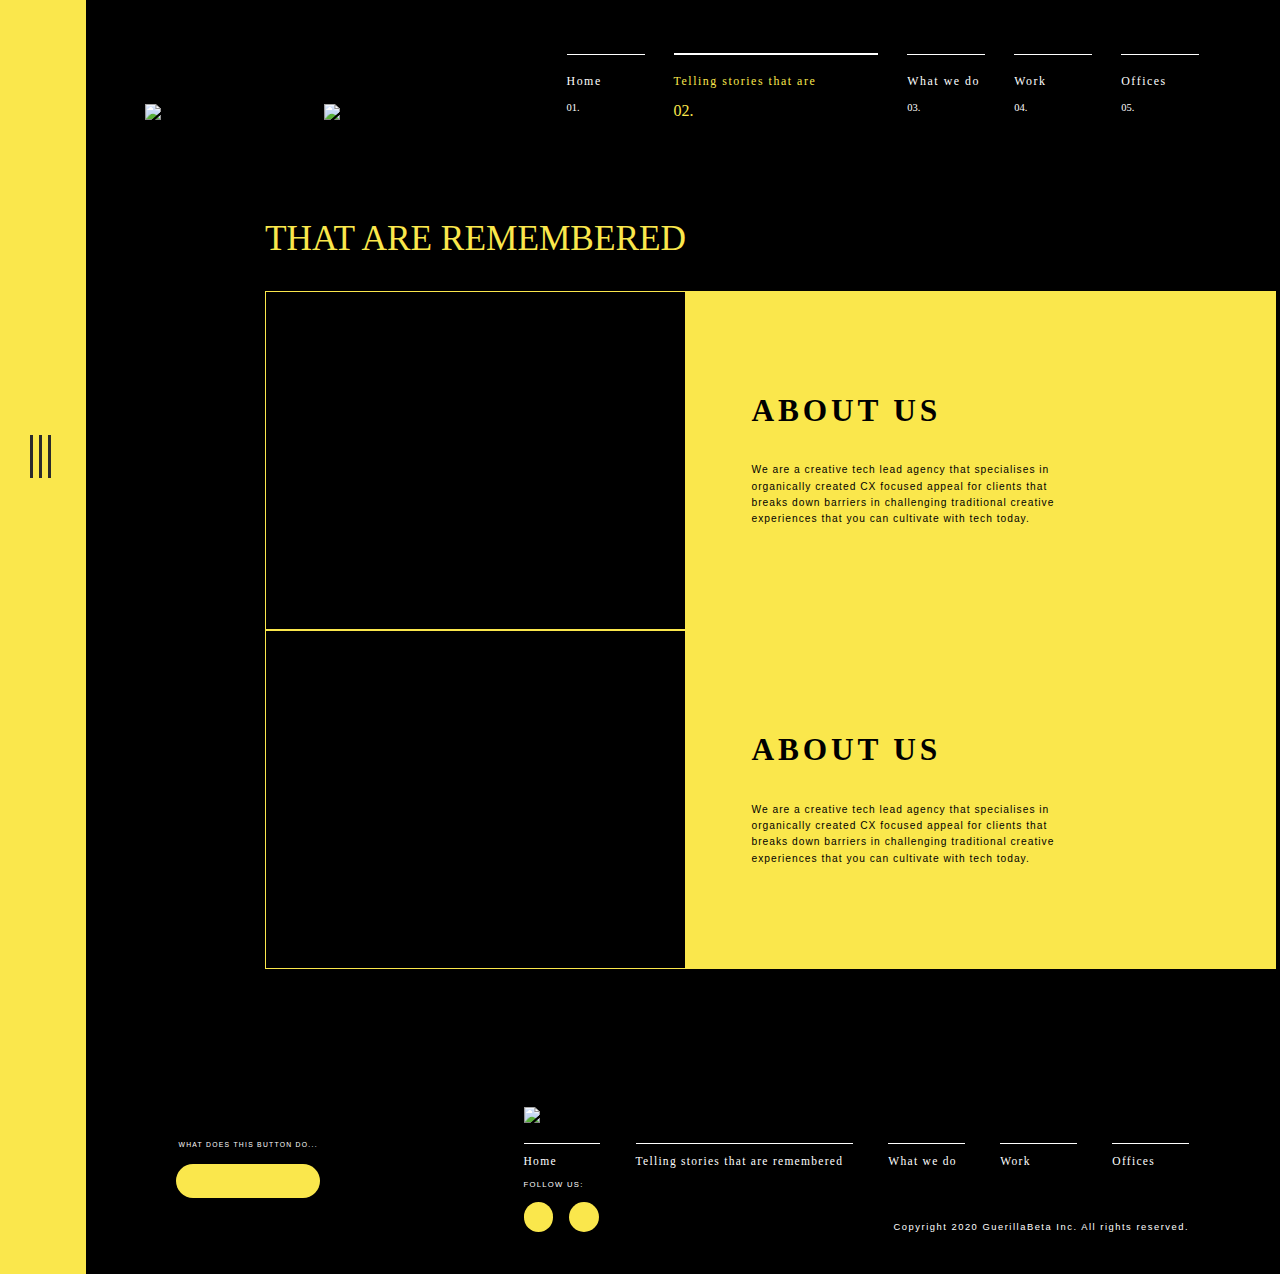
==== commit 3a303b23: "fff" ====
--- a/aboutUs.html
+++ b/aboutUs.html
@@ -157,7 +157,7 @@
                         </div>
                     </div>
                     <div class="slider">
-                        <img src="./img/kitty-paw21.gif" class="sliderImg" alt="">
+                        <img src="./img/kitty-paw21.gif" class="sliderImg kitty" alt="">
                         <div class="sliderText">
                             <h1 class="sliderH1 sliderH11">About us</h1>
                             <p class="sliderInfo">We are a creative tech lead agency that specialises in organically created CX focused appeal for clients that breaks down barriers in challenging traditional creative experiences that you can cultivate with tech today.</p>
--- a/style/header.css
+++ b/style/header.css
@@ -177,8 +177,9 @@
 
 .overlay-content {
     position: relative;
-    width: 80%;
-    margin-top: 10%;
+    width: 78%;
+    margin-top: 21%;
+    margin-left: 9%;
 }
 
 .overlay1 a {
@@ -203,7 +204,7 @@
     position: relative;
     left: 5px;
     text-decoration: none;
-    z-index: 10;
+    z-index: 102;
 }
 
 footer {
@@ -528,7 +529,7 @@
 
     .container {
         background-color: black;
-        background: linear-gradient(90deg, black 6.7%, black 6.7%);
+        background: linear-gradient(90deg, #FAE74C 9.7%, black 6.7%);
     }
 
     .xAnimate {
@@ -552,6 +553,8 @@
     header .logo {
         margin: 0;
         width: 39vw;
+        position: relative;
+        z-index: 102;
     }
 
     header .logo .guer {
@@ -564,7 +567,8 @@
     }
 
     .containerBox {
-        width: 100%;
+        width: 91.3%;
+
     }
 
     header .menuText {
@@ -594,12 +598,29 @@
     }
 
     footer .footerRight .logo {
-        width: 21.7vw;
-        margin: 0 0 2vw;
+        width: 29.7vw;
+        margin: 0 auto 3vw;
+    }
+
+    footer .footerRight {
+        align-items: center;
+    }
+
+    footer .footerRight .infoBox {
+        display: flex;
+        flex-direction: column;
+        justify-content: center;
+        align-items: center;
+        width: 100%;
+    }
+
+    footer .footerRight .infoBox .social {
+        margin: 0 0 4vw;
     }
 
     footer .footerRight .menu {
         width: 100%;
+        display: none;
     }
 
     footer .footerRight .menu li a {
@@ -651,4 +672,10 @@
         width: 30vw;
     }
 
-}
+    .overlay-open {
+        height: 100%;
+        background-color: black;
+        top: 0;
+    }
+
+}
--- a/style/aboutUs.css
+++ b/style/aboutUs.css
@@ -0,0 +1,656 @@
+.containerBox {
+    background-image: url(../img/about_bg.png);
+    /*    width: 93.4%;*/
+}
+
+header .menu li:nth-of-type(2) a {
+    color: #FAE74C;
+}
+
+header .menu li:nth-of-type(2) {
+    border-top: 1px solid white;
+}
+
+header .menu li:nth-of-type(2) .menuNum {
+    font-size: 1.25vw;
+}
+
+.mainText {
+    width: 100%;
+    display: flex;
+    flex-direction: column;
+    justify-content: center;
+    align-items: flex-start;
+    padding: 6vw 0 4vw 14.3vw;
+    position: relative;
+}
+
+.mainText .aboutText {
+    width: 23%;
+    margin-left: 0.1vw;
+}
+
+.mainText .tittle {
+    font-family: Silkscreen;
+    font-size: 2.76vw;
+    color: #FAE74C;
+    margin: 1.67vw 0 0;
+}
+
+.bird {
+    width: 100%;
+}
+
+
+.bird2 {
+    transform: rotate(-49deg);
+
+}
+
+.hoverme {
+    position: absolute;
+    width: 3.8vw;
+    left: 61%;
+    top: 22%;
+}
+
+.hoverme:first-of-type {
+    left: 55%;
+    top: 21%;
+}
+
+.hoverme i {
+    position: absolute;
+    display: block;
+    left: 50%;
+    top: 0;
+    width: 0.13vw;
+    height: 0.3vw;
+    background: red;
+    opacity: 0;
+}
+
+.hoverme:hover i:nth-of-type(1) {
+    transform: translate3d(-1vw, -2vw, 0) rotate(113deg);
+    background: #FAE74C;
+    animation: bang 1.2s ease-out forwards;
+    opacity: 0;
+}
+
+.hoverme:hover i:nth-of-type(2) {
+    transform: translate3d(2vw, -3vw, 0) rotate(232deg);
+    background: #FAE74C;
+    animation: bang 1.2s ease-out forwards;
+    opacity: 0;
+}
+
+.hoverme:hover i:nth-of-type(3) {
+    transform: translate3d(4vw, -3vw, 0) rotate(16deg);
+    background: #FAE74C;
+    animation: bang 1.2s ease-out forwards;
+    opacity: 0;
+}
+
+.hoverme:hover i:nth-of-type(4) {
+    transform: translate3d(-4vw, 1vw, 0) rotate(188deg);
+    background: white;
+    animation: bang 1.2s ease-out forwards;
+    opacity: 0;
+}
+
+.hoverme:hover i:nth-of-type(5) {
+    transform: translate3d(-0.5vw, -1vw, 0) rotate(14deg);
+    background: #808080;
+    animation: bang 1.2s ease-out forwards;
+    opacity: 0;
+}
+
+.hoverme:hover i:nth-of-type(6) {
+    transform: translate3d(-2vw, 5vw, 0) rotate(121deg);
+    background: #FAE74C;
+    animation: bang 1.2s ease-out forwards;
+    opacity: 0;
+}
+
+.hoverme:hover i:nth-of-type(7) {
+    transform: translate3d(1vw, 4vw, 0) rotate(45deg);
+    background: #808080;
+    animation: bang 1.2s ease-out forwards;
+    opacity: 0;
+}
+
+.hoverme:hover i:nth-of-type(8) {
+    transform: translate3d(4vw, -2vw, 0) rotate(19deg);
+    background: white;
+    animation: bang 1.2s ease-out forwards;
+    opacity: 0;
+}
+
+.hoverme:hover i:nth-of-type(9) {
+    transform: translate3d(3vw, 2vw, 0) rotate(355deg);
+    background: white;
+    animation: bang 1.2s ease-out forwards;
+    opacity: 0;
+}
+
+.hoverme:hover i:nth-of-type(10) {
+    transform: translate3d(1.5vw, -1vw, 0) rotate(91deg);
+    background: #FAE74C;
+    animation: bang 1.2s ease-out forwards;
+    opacity: 0;
+}
+
+.hoverme:hover i:nth-of-type(11) {
+    transform: translate3d(-0.1vw, 5vw, 0) rotate(180deg);
+    background: white;
+    animation: bang 1.2s ease-out forwards;
+    opacity: 0;
+}
+
+.hoverme:hover i:nth-of-type(12) {
+    transform: translate3d(-4vw, -1vw, 0) rotate(319deg);
+    background: #FAE74C;
+    animation: bang 1.2s ease-out forwards;
+    opacity: 0;
+}
+
+.hoverme:hover i:nth-of-type(13) {
+    transform: translate3d(3vw, -1vw, 0) rotate(266deg);
+    background: #808080;
+    animation: bang 1.2s ease-out forwards;
+    opacity: 0;
+}
+
+.hoverme:hover i:nth-of-type(14) {
+    transform: translate3d(-3.5vw, 4vw, 0) rotate(75deg);
+    background: #808080;
+    animation: bang 1.2s ease-out forwards;
+    opacity: 0;
+}
+
+.hoverme:hover i:nth-of-type(15) {
+    transform: translate3d(-2vw, -2vw, 0) rotate(322deg);
+    background: #fbff00;
+    animation: bang 1.2s ease-out forwards;
+    opacity: 0;
+}
+
+.hoverme:hover i:nth-of-type(16) {
+    transform: translate3d(-2vw, -1vw, 0) rotate(80deg);
+    background: #FAE74C;
+    animation: bang 1.2s ease-out forwards;
+    opacity: 0;
+}
+
+.hoverme:hover i:nth-of-type(17) {
+    transform: translate3d(-1vw, -1vw, 0) rotate(194deg);
+    background: white;
+    animation: bang 1.2s ease-out forwards;
+    opacity: 0;
+}
+
+.hoverme:hover i:nth-of-type(18) {
+    transform: translate3d(3vw, 4vw, 0) rotate(131deg);
+    background: #FAE74C;
+    animation: bang 1.2s ease-out forwards;
+    opacity: 0;
+}
+
+.hoverme:hover i:nth-of-type(19) {
+    transform: translate3d(2.5vw, 4.5vw, 0) rotate(10deg);
+    background: #808080;
+    animation: bang 1.2s ease-out forwards;
+    opacity: 0;
+}
+
+.hoverme:hover i:nth-of-type(20) {
+    transform: translate3d(3vw, -1vw, 0) rotate(330deg);
+    background: #FAE74C;
+    animation: bang 1.2s ease-out forwards;
+    opacity: 0;
+}
+
+.hoverme:hover i:nth-of-type(21) {
+    transform: translate3d(0, 3.7vw, 0) rotate(66deg);
+    background: #FAE74C;
+    animation: bang 1.2s ease-out forwards;
+    opacity: 0;
+}
+
+.hoverme:hover i:nth-of-type(22) {
+    transform: translate3d(1.4vw, -1.8vw, 0) rotate(15deg);
+    background: white;
+    animation: bang 1.2s ease-out forwards;
+    opacity: 0;
+}
+
+.hoverme:hover i:nth-of-type(23) {
+    transform: translate3d(-2vw, -2.9vw, 0) rotate(255deg);
+    background: #808080;
+    animation: bang 1.2s ease-out forwards;
+    opacity: 0;
+}
+
+.hoverme:hover i:nth-of-type(24) {
+    transform: translate3d(-3vw, 0, 0) rotate(199deg);
+    background: #FAE74C;
+    animation: bang 1.2s ease-out forwards;
+    opacity: 0;
+}
+
+.hoverme:hover i:nth-of-type(25) {
+    transform: translate3d(-1.6vw, 1.6vw, 0) rotate(232deg);
+    background: white;
+    animation: bang 1.2s ease-out forwards;
+    opacity: 0;
+}
+
+.hoverme:hover i:nth-of-type(26) {
+    transform: translate3d(3vw, 0vw, 0) rotate(157deg);
+    background: #808080;
+    animation: bang 1.2s ease-out forwards;
+    opacity: 0;
+}
+
+.hoverme:hover i:nth-of-type(27) {
+    transform: translate3d(-0.6vw, -0.5vw, 0) rotate(97deg);
+    background: #FAE74C;
+    animation: bang 1.2s ease-out forwards;
+    opacity: 0;
+}
+
+.hoverme:hover i:nth-of-type(28) {
+    transform: translate3d(0.8vw, 6vw, 0) rotate(345deg);
+    background: #808080;
+    animation: bang 1.2s ease-out forwards;
+    opacity: 0;
+}
+
+.hoverme:hover i:nth-of-type(29) {
+    transform: translate3d(1.7vw, 5.3vw, 0) rotate(162deg);
+    background: white;
+    animation: bang 1.2s ease-out forwards;
+    opacity: 0;
+}
+
+.hoverme:hover i:nth-of-type(30) {
+    transform: translate3d(2vw, 6vw, 0) rotate(307deg);
+    background: white;
+    animation: bang 1.2s ease-out forwards;
+    opacity: 0;
+}
+
+.hoverme:hover i:nth-of-type(31) {
+    transform: translate3d(-3vw, 2vw, 0) rotate(51deg);
+    background: #fff700;
+    animation: bang 1.2s ease-out forwards;
+    opacity: 0;
+}
+
+.hoverme:hover i:nth-of-type(32) {
+    transform: translate3d(-5vw, 1.8vw, 0) rotate(186deg);
+    background: white;
+    animation: bang 1.2s ease-out forwards;
+    opacity: 0;
+}
+
+.hoverme:hover i:nth-of-type(33) {
+    transform: translate3d(2.6vw, -2.4vw, 0) rotate(209deg);
+    background: #808080;
+    animation: bang 1.2s ease-out forwards;
+    opacity: 0;
+}
+
+.hoverme:hover i:nth-of-type(34) {
+    transform: translate3d(-3vw, 6vw, 0) rotate(357deg);
+    background: #808080;
+    animation: bang 1.2s ease-out forwards;
+    opacity: 0;
+}
+
+.hoverme:hover i:nth-of-type(35) {
+    transform: translate3d(-3.2vw, 5vw, 0) rotate(320deg);
+    background: white;
+    animation: bang 1.2s ease-out forwards;
+    opacity: 0;
+}
+
+.hoverme:hover i:nth-of-type(36) {
+    transform: translate3d(-4.6vw, 6vw, 0) rotate(309deg);
+    background: white;
+    animation: bang 1.2s ease-out forwards;
+    opacity: 0;
+}
+
+.hoverme:hover i:nth-of-type(37) {
+    transform: translate3d(-6vw, 0vw, 0) rotate(125deg);
+    background: #808080;
+    animation: bang 1.2s ease-out forwards;
+    opacity: 0;
+}
+
+.hoverme:hover i:nth-of-type(38) {
+    transform: translate3d(2vw, 1vw, 0) rotate(230deg);
+    background: #eeff00;
+    animation: bang 1.2s ease-out forwards;
+    opacity: 0;
+}
+
+.hoverme:hover i:nth-of-type(39) {
+    transform: translate3d(0.6vw, 0, 0) rotate(267deg);
+    background: #808080;
+    animation: bang 1.2s ease-out forwards;
+    opacity: 0;
+}
+
+.hoverme:hover i:nth-of-type(40) {
+    transform: translate3d(-1vw, 6vw, 0) rotate(50deg);
+    background: #f7ff00;
+    animation: bang 1.2s ease-out forwards;
+    opacity: 0;
+}
+
+.owl-carousel {
+    margin: 2.5vw 0 0;
+    background-image: linear-gradient(90deg, transparent 20%, black 60%);
+}
+
+.slider {
+    display: flex;
+    flex-direction: row;
+    justify-content: space-between;
+    align-items: center;
+    width: 100%;
+    height: 26.5vw;
+    padding: 0 0 0 10%;
+    border: 1px solid #FAE74C;
+}
+
+.slider .sliderText {
+    display: flex;
+    flex-direction: column;
+    justify-content: center;
+    align-items: flex-start;
+    width: 65%;
+    height: 100%;
+    background-color: #FAE74C;
+    padding: 0 0 0 5.2vw;
+}
+
+.sliderImg {
+    width: 31%;
+}
+
+.sliderH1 {
+    font-family: Silkscreen;
+    font-size: 2.45vw;
+    color: black;
+    text-transform: uppercase;
+    letter-spacing: 0.3vw;
+    margin: 0 0 2.6vw;
+}
+
+.sliderInfo {
+    letter-spacing: 1px;
+    color: black;
+    font-size: 0.8vw;
+    line-height: 1.6;
+    font-family: Helvetica;
+    font-weight: 100;
+    width: 58%;
+}
+
+.no-js .owl-carousel,
+.owl-carousel.owl-loaded {
+    display: flex;
+    flex-direction: row;
+    justify-content: center;
+    align-items: center;
+}
+
+.owl-carousel .owl-nav button.owl-prev {
+    width: 6vw;
+    height: 6.4vw;
+    background-image: url(../img/arrow.png);
+    background-repeat: no-repeat;
+    background-size: 12%;
+    background-position: center;
+    background-color: black;
+    transition: all .3s;
+}
+
+.owl-carousel .owl-nav button.owl-prev:hover {
+    background-color: white;
+    background-image: url(../img/arrowHover.png);
+}
+
+.owl-carousel .owl-nav button.owl-prev:focus {
+    border: none;
+    outline: none;
+}
+
+.owl-carousel .owl-nav button span {
+
+    color: transparent;
+}
+
+.counter-out {
+    width: 84%;
+    text-align: center;
+    color: white;
+    font-size: 0.84vw;
+    font-family: Futura_Medium;
+    margin-top: 2.05vw;
+}
+
+.bomb {
+    width: 26%;
+}
+
+.owl-nav {
+    height: 100%;
+    height: 26.5vw;
+    position: relative;
+    z-index: 2;
+    right: 0;
+    display: flex;
+    flex-direction: column;
+    justify-content: center;
+    align-items: flex-end;
+    background-color: #FAE74C;
+}
+
+.yellowArr {
+    position: absolute;
+    left: 6%;
+    top: 80%;
+    width: 2.85vw;
+    opacity: 0;
+    animation: fadeArr ease-in-out 3s infinite;
+}
+
+.yellowArr1 {
+    left: 2%;
+
+    animation-delay: .7s;
+}
+
+.yellowArr2 {
+    animation-delay: 1.7s;
+}
+
+.yellowArr3 {
+    left: 10%;
+    animation-delay: 2.5s;
+}
+
+@media all and (max-width:1024px) {
+    .hoverme i {
+        width: 0.3vw;
+        height: 1vw;
+    }
+
+    .mainText {
+        padding: 10vw;
+        align-items: center;
+    }
+
+    .mainText .aboutText {
+        width: 53%;
+    }
+
+    .mainText .tittle {
+        font-size: 5.76vw;
+        margin: 2.67vw 0 0;
+    }
+
+    .hoverme {
+        width: 8.8vw;
+        left: 61%;
+        top: 23%;
+        margin: 0 0 5vw;
+    }
+
+    .hoverme:first-of-type {
+        left: 42%;
+        top: 23%;
+    }
+
+    .slider {
+        display: flex;
+        flex-direction: column;
+        justify-content: flex-end;
+        align-items: center;
+        width: 88%;
+        height: 79vw;
+        padding: 0;
+        transform: rotate(-90deg);
+        position: relative;
+    }
+
+    .owl-carousel.owl-drag .owl-item {
+        padding: 0vw;
+    }
+
+    .sliderImg {
+        width: 43%;
+        margin: 0vw auto 0vw;
+        top: 11%;
+    }
+
+    .slider .sliderText {
+        align-items: center;
+        width: 100%;
+        height: 46%;
+        padding: 3vw 2.4vw 5vw;
+        /*        margin: 2vw 0 0;*/
+
+    }
+
+    .kitty {
+        margin: 0vw auto 3vw;
+    }
+
+    .sliderH1 {
+        font-size: 4.7vw;
+        margin: 0vw 0 1vw;
+    }
+
+    .sliderH11 {
+        margin: 0vw 0 4vw;
+    }
+
+    .sliderInfo {
+        font-size: 2.6vw;
+        width: 100%;
+        margin: 0 auto;
+        font-weight: 400;
+    }
+
+    .owl-carousel {
+        margin: 21vw 0 0;
+        background-color: transparent;
+    }
+
+    .counter-out {
+        display: none;
+    }
+
+    .owl-stage-outer {
+        width: 100%;
+    }
+
+    .owl-carousel.owl-loaded {
+        transform: rotate(90deg);
+    }
+
+    .owl-carousel .owl-nav button.owl-prev {
+        width: 12vw;
+    }
+
+    .owl-nav {
+        margin: 3vw -11vw 0 0;
+        background-color: transparent;
+    }
+
+    .overlay {
+        z-index: 2;
+    }
+
+    .owl-carousel .owl-nav button.owl-prev:hover {
+        background-color: transparent;
+        background-image: url(../img/arrow.png);
+    }
+
+    .yellowArr {
+        left: 6%;
+        top: 52%;
+        transform: rotate(90deg);
+        width: 5.85vw;
+        z-index: 5;
+    }
+
+    .yellowArr1 {
+        left: 6%;
+    }
+
+    .yellowArr2 {
+        top: 60%;
+    }
+
+    .yellowArr3 {
+        top: 68%;
+        left: 6%;
+    }
+}
+
+@media (max-width: 768px) {
+    .slider {
+        width: 89%;
+    }
+
+    .sliderImg {
+        width: 41%;
+        margin: 0vw auto 1vw;
+    }
+
+    .kitty {
+        margin: 0vw auto 3vw;
+        width: 43%
+    }
+}
+
+@media (max-width: 425px) {
+    .sliderImg {
+        width: 42%;
+        margin: 0vw auto 1vw;
+    }
+
+    .kitty {
+        margin: 0vw auto 3vw;
+        width: 43%
+    }
+    .slider {
+   height: 78vw;
+}
+}
--- a/style/styleNavBar.css
+++ b/style/styleNavBar.css
@@ -113,7 +113,7 @@
 /*  BURGER
 ========================================== */
 .burger {
-    z-index: 100;
+    z-index: 110;
 }
 
 .burger span {
@@ -251,7 +251,7 @@
 nav {
     background-color: #2a2a2a;
     position: fixed;
-    z-index: 99;
+    z-index: 105;
     top: 0;
     right: 0;
     height: 100%;
@@ -292,7 +292,7 @@
 }
 
 nav ul.main li {
-    margin-bottom: 20px;
+    /*    margin-bottom: 20px;*/
     -webkit-transform: translateX(40px);
     -moz-transform: translateX(40px);
     -ms-transform: translateX(40px);
@@ -322,7 +322,7 @@
     position: fixed;
     top: 0;
     left: 0;
-    z-index: 90;
+    z-index: 104;
     width: 100%;
     height: 100%;
     -webkit-transition: all 0.3s ease-in-out;
@@ -338,3 +338,74 @@
     opacity: 0.8;
     visibility: visible;
 }
+
+@media all and (max-width:1080px) {
+    .burger {
+        width: 7.4vw;
+    }
+}
+
+@media all and (max-width:1024px) {
+    .burger {
+        width: 9.4vw;
+    }
+
+    .navBar ul li {
+        height: 12vw;
+    }
+
+    .navBar .name {
+        font-size: 4.5vw;
+    }
+
+    .navBarImg {
+        width: 8vw;
+    }
+
+    .navBarImg01 {
+        width: 5vw;
+    }
+
+    .navBarImg02 {
+        width: 7vw;
+    }
+
+    .navBarImg03 {
+        width: 6.5vw;
+    }
+
+    .navBarImg04 {
+        width: 4vw;
+    }
+
+    .navBar .num {
+        font-size: 3.3vw;
+    }
+
+    .burger span,
+    .burger span::before,
+    .burger span::after {
+        width: 4.2vw;
+        height: 0.3vw;
+    }
+}
+
+@media all and (max-width:425px) {
+    .burger {
+        width: 10.4vw;
+    }
+
+    .burger span,
+    .burger span::before,
+    .burger span::after {
+        width: 6.2vw;
+        height: 0.3vw;
+    }
+    .burger span::before {
+    top: -6px;
+}
+    .burger span::after {
+    top: 6px;
+}
+
+}
